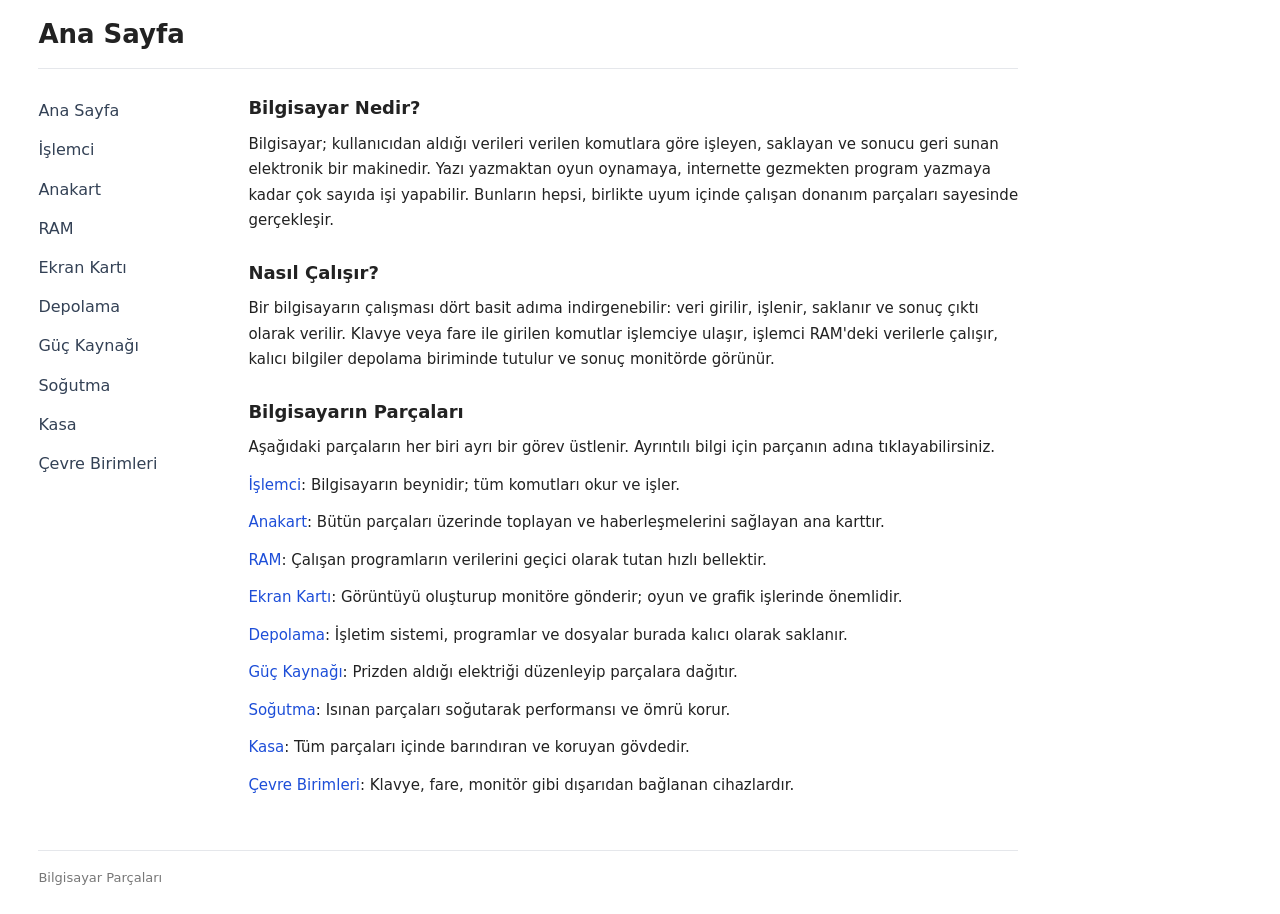
==== index.html @ 0f3b627b "Add files via upload" ====
<!DOCTYPE html>
<html lang="tr">
<head>
  <meta charset="UTF-8">
  <meta name="viewport" content="width=device-width, initial-scale=1.0">
  <title>Bilgisayar Nedir? | Ana Sayfa</title>
  <link rel="stylesheet" href="stil.css">
</head>
<body>
<div class="kasa">
  <div class="banner"><h1>Ana Sayfa</h1></div>
  <div class="orta">
    <div class="solkutu">
      <ul>
      <li><a href="index.html" class="aktif">Ana Sayfa</a></li>
      <li><a href="islemci.html">İşlemci</a></li>
      <li><a href="anakart.html">Anakart</a></li>
      <li><a href="ram.html">RAM</a></li>
      <li><a href="ekran-karti.html">Ekran Kartı</a></li>
      <li><a href="depolama.html">Depolama</a></li>
      <li><a href="guc-kaynagi.html">Güç Kaynağı</a></li>
      <li><a href="sogutma.html">Soğutma</a></li>
      <li><a href="kasa.html">Kasa</a></li>
      <li><a href="cevre-birimleri.html">Çevre Birimleri</a></li>
      </ul>
    </div>
    <div class="icerik">
      <h2>Bilgisayar Nedir?</h2>
      <p>Bilgisayar; kullanıcıdan aldığı verileri verilen komutlara göre işleyen, saklayan ve sonucu geri sunan elektronik bir makinedir. Yazı yazmaktan oyun oynamaya, internette gezmekten program yazmaya kadar çok sayıda işi yapabilir. Bunların hepsi, birlikte uyum içinde çalışan donanım parçaları sayesinde gerçekleşir.</p>
      <h2>Nasıl Çalışır?</h2>
      <p>Bir bilgisayarın çalışması dört basit adıma indirgenebilir: veri girilir, işlenir, saklanır ve sonuç çıktı olarak verilir. Klavye veya fare ile girilen komutlar işlemciye ulaşır, işlemci RAM'deki verilerle çalışır, kalıcı bilgiler depolama biriminde tutulur ve sonuç monitörde görünür.</p>
      <h2>Bilgisayarın Parçaları</h2>
      <p>Aşağıdaki parçaların her biri ayrı bir görev üstlenir. Ayrıntılı bilgi için parçanın adına tıklayabilirsiniz.</p>
      <p><a href="islemci.html">İşlemci</a>: Bilgisayarın beynidir; tüm komutları okur ve işler.</p>
      <p><a href="anakart.html">Anakart</a>: Bütün parçaları üzerinde toplayan ve haberleşmelerini sağlayan ana karttır.</p>
      <p><a href="ram.html">RAM</a>: Çalışan programların verilerini geçici olarak tutan hızlı bellektir.</p>
      <p><a href="ekran-karti.html">Ekran Kartı</a>: Görüntüyü oluşturup monitöre gönderir; oyun ve grafik işlerinde önemlidir.</p>
      <p><a href="depolama.html">Depolama</a>: İşletim sistemi, programlar ve dosyalar burada kalıcı olarak saklanır.</p>
      <p><a href="guc-kaynagi.html">Güç Kaynağı</a>: Prizden aldığı elektriği düzenleyip parçalara dağıtır.</p>
      <p><a href="sogutma.html">Soğutma</a>: Isınan parçaları soğutarak performansı ve ömrü korur.</p>
      <p><a href="kasa.html">Kasa</a>: Tüm parçaları içinde barındıran ve koruyan gövdedir.</p>
      <p><a href="cevre-birimleri.html">Çevre Birimleri</a>: Klavye, fare, monitör gibi dışarıdan bağlanan cihazlardır.</p>
    </div>
  </div>
  <div class="footer">Bilgisayar Parçaları</div>
</div>
</body>
</html>
---- stil.css ----
* { box-sizing: border-box; margin: 0; padding: 0; }

body {
    font-family: system-ui, -apple-system, "Segoe UI", sans-serif;
    background: #fff;
    color: #222;
    line-height: 1.7;
}

.kasa { max-width: 1000px; margin: 0 auto 0 3vw; padding: 12px 20px 24px 0; }

.banner { border-bottom: 1px solid #e5e7eb; padding-bottom: 12px; margin-bottom: 24px; }
.banner h1 { font-size: 26px; font-weight: 600; }

.orta { display: flex; gap: 40px; align-items: flex-start; }

.solkutu { width: 170px; flex-shrink: 0; position: sticky; top: 12px; }
.solkutu ul { list-style: none; display: flex; flex-direction: column; gap: 4px; }
.solkutu a { display: block; padding: 4px 0; color: #334155; font-weight: 400; transition: color 0.2s; }
.solkutu a:hover { color: #1d4ed8; text-decoration: none; }

.icerik { flex: 1; font-size: 15px; }
.icerik h2 { font-size: 18px; font-weight: 600; margin: 24px 0 8px; }
.icerik h2:first-child { margin-top: 0; }
.icerik p { margin-bottom: 12px; }

a { color: #1d4ed8; text-decoration: none; }
a:hover { text-decoration: underline; }

.footer { margin-top: 40px; padding-top: 16px; border-top: 1px solid #e5e7eb; font-size: 13px; color: #777; }

@media (max-width: 700px) {
    .orta { flex-direction: column; gap: 20px; }
    .solkutu { width: 100%; position: static; }
    .solkutu ul { flex-direction: row; flex-wrap: wrap; }
}
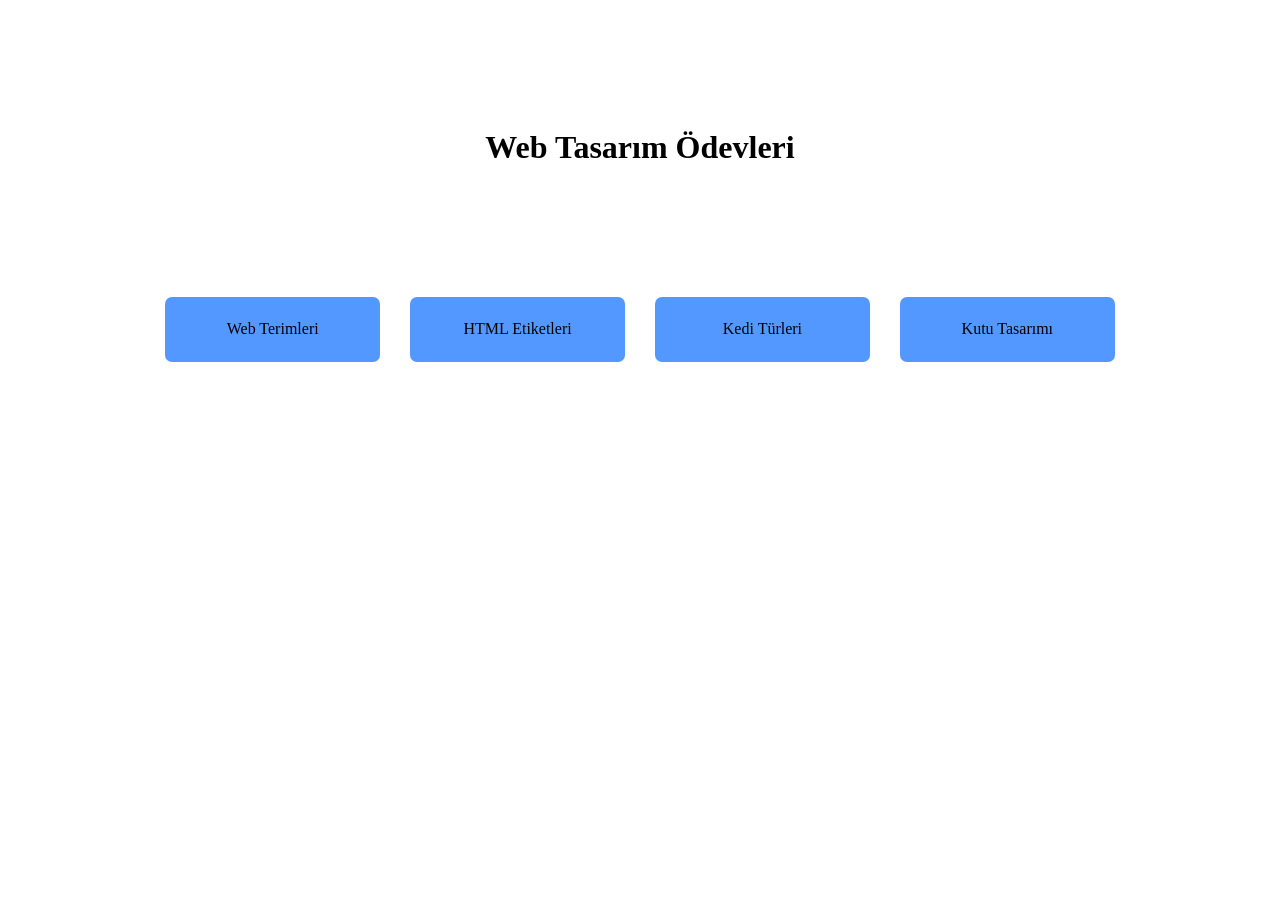
==== commit 804771b2: "Upload website files Co-authored-by: copilot-swe-agent[bot] <198982749+Copilot@users.noreply.github." ====
--- a/index.html
+++ b/index.html
@@ -1,48 +1,25 @@
 <!DOCTYPE html>
 <html lang="tr">
+
 <head>
-  <meta charset="UTF-8">
-  <meta name="viewport" content="width=device-width, initial-scale=1.0">
-  <title>Bilgisayar Nedir? | Ana Sayfa</title>
-  <link rel="stylesheet" href="stil.css">
+    <meta charset="UTF-8">
+    <meta name="viewport" content="width=device-width, initial-scale=1.0">
+    <title>Document</title>
+    <link rel="stylesheet" href="stil2.css">
 </head>
+
 <body>
-<div class="kasa">
-  <div class="banner"><h1>Ana Sayfa</h1></div>
-  <div class="orta">
-    <div class="solkutu">
-      <ul>
-      <li><a href="index.html" class="aktif">Ana Sayfa</a></li>
-      <li><a href="islemci.html">İşlemci</a></li>
-      <li><a href="anakart.html">Anakart</a></li>
-      <li><a href="ram.html">RAM</a></li>
-      <li><a href="ekran-karti.html">Ekran Kartı</a></li>
-      <li><a href="depolama.html">Depolama</a></li>
-      <li><a href="guc-kaynagi.html">Güç Kaynağı</a></li>
-      <li><a href="sogutma.html">Soğutma</a></li>
-      <li><a href="kasa.html">Kasa</a></li>
-      <li><a href="cevre-birimleri.html">Çevre Birimleri</a></li>
-      </ul>
+    <div class="kutu"></div>
+    <div class="kutu2"><h1>Web Tasarım Ödevleri</h1></div>
+    <div class="kutu3"></div>
+    <div class="butonlar">
+      <a href="terimler.html" class="kutu5">Web Terimleri</a> 
+      <a href="etiketler.html" class="kutu6">HTML Etiketleri</a> 
+      <a href="kedi.html" class="kutu7">Kedi Türleri</a> 
+      <a href="kutu.html" class="kutu8">Kutu Tasarımı</a> 
+        
     </div>
-    <div class="icerik">
-      <h2>Bilgisayar Nedir?</h2>
-      <p>Bilgisayar; kullanıcıdan aldığı verileri verilen komutlara göre işleyen, saklayan ve sonucu geri sunan elektronik bir makinedir. Yazı yazmaktan oyun oynamaya, internette gezmekten program yazmaya kadar çok sayıda işi yapabilir. Bunların hepsi, birlikte uyum içinde çalışan donanım parçaları sayesinde gerçekleşir.</p>
-      <h2>Nasıl Çalışır?</h2>
-      <p>Bir bilgisayarın çalışması dört basit adıma indirgenebilir: veri girilir, işlenir, saklanır ve sonuç çıktı olarak verilir. Klavye veya fare ile girilen komutlar işlemciye ulaşır, işlemci RAM'deki verilerle çalışır, kalıcı bilgiler depolama biriminde tutulur ve sonuç monitörde görünür.</p>
-      <h2>Bilgisayarın Parçaları</h2>
-      <p>Aşağıdaki parçaların her biri ayrı bir görev üstlenir. Ayrıntılı bilgi için parçanın adına tıklayabilirsiniz.</p>
-      <p><a href="islemci.html">İşlemci</a>: Bilgisayarın beynidir; tüm komutları okur ve işler.</p>
-      <p><a href="anakart.html">Anakart</a>: Bütün parçaları üzerinde toplayan ve haberleşmelerini sağlayan ana karttır.</p>
-      <p><a href="ram.html">RAM</a>: Çalışan programların verilerini geçici olarak tutan hızlı bellektir.</p>
-      <p><a href="ekran-karti.html">Ekran Kartı</a>: Görüntüyü oluşturup monitöre gönderir; oyun ve grafik işlerinde önemlidir.</p>
-      <p><a href="depolama.html">Depolama</a>: İşletim sistemi, programlar ve dosyalar burada kalıcı olarak saklanır.</p>
-      <p><a href="guc-kaynagi.html">Güç Kaynağı</a>: Prizden aldığı elektriği düzenleyip parçalara dağıtır.</p>
-      <p><a href="sogutma.html">Soğutma</a>: Isınan parçaları soğutarak performansı ve ömrü korur.</p>
-      <p><a href="kasa.html">Kasa</a>: Tüm parçaları içinde barındıran ve koruyan gövdedir.</p>
-      <p><a href="cevre-birimleri.html">Çevre Birimleri</a>: Klavye, fare, monitör gibi dışarıdan bağlanan cihazlardır.</p>
-    </div>
-  </div>
-  <div class="footer">Bilgisayar Parçaları</div>
-</div>
+
 </body>
-</html>
+
+</html>
--- a/stil2.css
+++ b/stil2.css
@@ -0,0 +1,94 @@
+.kutu {
+    height: 100px;
+    width: 100%;
+}
+
+.kutu2 {
+    justify-content: center;
+    text-align: center;
+    height: 100px;
+    width: 100%;
+}
+
+.kutu3 {
+    height: 50px;
+    width: 100%;
+}
+
+.kutu4 {
+    height: 100px;
+    width: 100%;
+}
+
+.butonlar {
+    align-items: center;
+    justify-content: center;
+    height: 100px;
+    max-width: 100%;
+    display: flex;
+    gap: 30px;
+}
+
+.kutu5 { 
+    display: flex;
+    align-items: center;
+    justify-content: center;
+    text-align: center;
+    border-radius: 7px;
+    background-color: rgb(83, 152, 255);
+    height: 65px;
+    width: 17%;
+}
+
+.kutu6 {
+    display: flex;
+    align-items: center;
+    justify-content: center;
+    text-align: center;
+     border-radius: 7px;
+    background-color: rgb(83, 152, 255);
+    height: 65px;
+    width: 17%;
+}
+
+.kutu7 {
+    display: flex;
+    align-items: center;
+    justify-content: center;
+    text-align: center;
+     border-radius: 7px;
+    background-color: rgb(83, 152, 255);
+    height: 65px;
+    width: 17%;
+}
+
+.kutu8 {
+    display: flex;
+    align-items: center;
+    justify-content: center;
+    text-align: center;
+     border-radius: 7px;
+    background-color: rgb(83, 152, 255);
+    height: 65px;
+    width: 17%;
+}
+.kutu5:hover {
+    background-color: rgb(34, 34, 255);
+
+}
+.kutu6:hover {
+    background-color: rgb(34, 34, 255);
+
+}
+.kutu7:hover {
+    background-color: rgb(34, 34, 255);
+
+}
+.kutu8:hover {
+    background-color: rgb(34, 34, 255);
+
+}
+a {
+    color: black;
+    text-decoration: none;
+}
